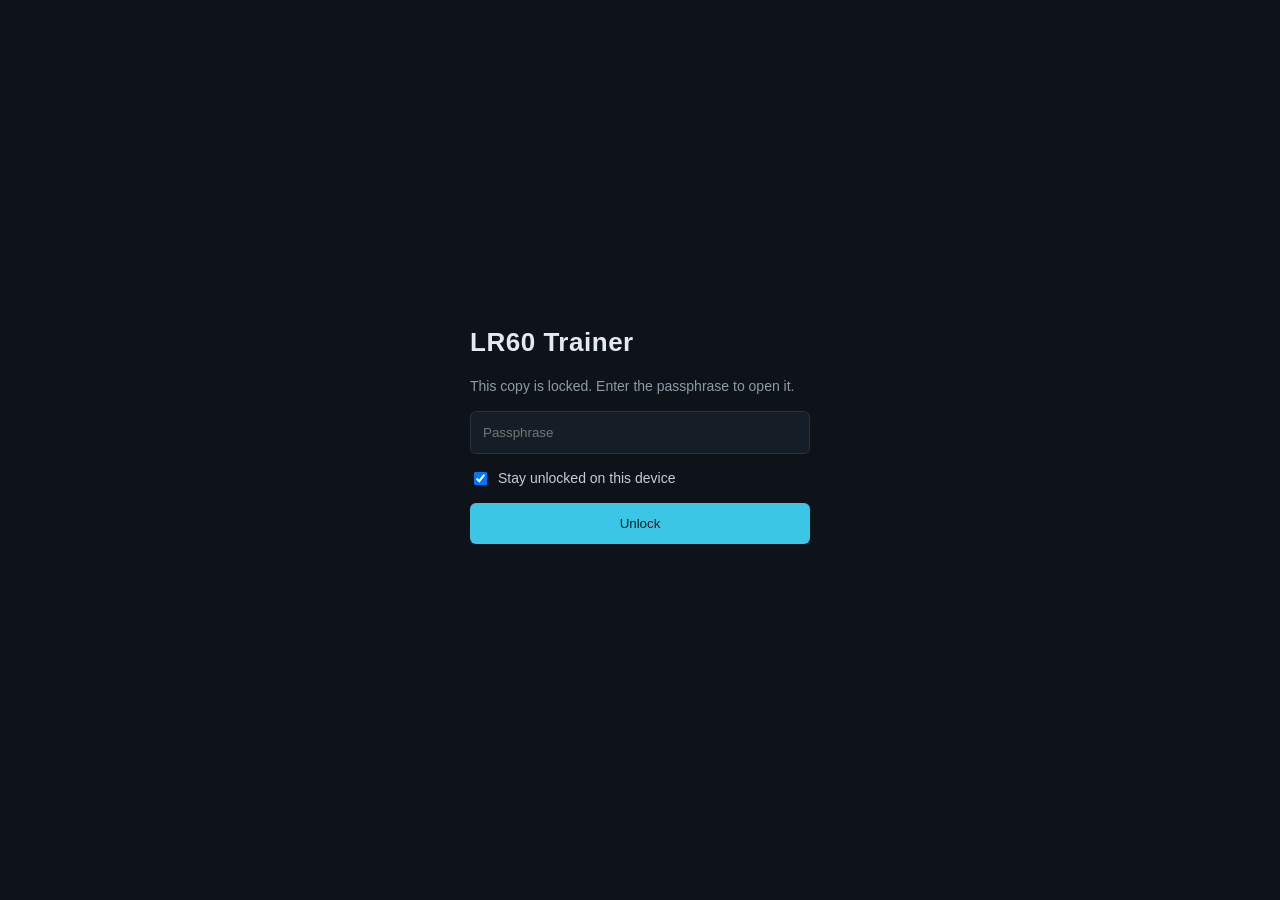
==== icons/lr60/index.html @ f3be3f56 "Add passphrase-locked LR60 Trainer to the Pages site Publishes the trainer at /icons/lr60/ as an ins" ====
<!doctype html>
<html lang="en">
<head>
<meta charset="utf-8">
<meta name="viewport" content="width=device-width,initial-scale=1,viewport-fit=cover">
<title>LR60 Trainer</title>
<meta name="robots" content="noindex,nofollow">
<meta name="apple-mobile-web-app-capable" content="yes">
<meta name="mobile-web-app-capable" content="yes">
<meta name="apple-mobile-web-app-title" content="LR60 Trainer">
<meta name="apple-mobile-web-app-status-bar-style" content="black-translucent">
<meta name="theme-color" content="#0d1318">
<link rel="manifest" href="manifest.webmanifest">
<link rel="apple-touch-icon" href="icon-180.png">
<style>
:root{color-scheme:light;box-sizing:border-box;padding-top:env(safe-area-inset-top,0px);padding-bottom:env(safe-area-inset-bottom,0px)}
html{scroll-padding-top:env(safe-area-inset-top,0px)}
body{margin:0;padding:0;font:14px -apple-system,BlinkMacSystemFont,sans-serif;background:#faf9f5;color:#141413}
img{max-width:100%}
[hidden]:not([hidden=until-found i]){display:none!important}
/* lock screen, shown until the passphrase opens the app */
#lock{min-height:100vh;display:grid;place-items:center;background:#0d1318;color:#e3eaf0;padding:24px;box-sizing:border-box;font:16px/1.5 -apple-system,BlinkMacSystemFont,"Segoe UI",sans-serif}
#lock form{width:100%;max-width:340px;display:grid;gap:14px}
#lock h1{font-size:26px;margin:0;letter-spacing:.02em}
#lock p{margin:0;color:#8d9ba7;font-size:14px}
#lock input[type=password]{font:17px inherit;padding:13px 12px;border-radius:6px;border:1px solid #27333e;background:#151e26;color:#e3eaf0;width:100%;box-sizing:border-box}
#lock label{display:flex;gap:8px;align-items:center;font-size:14px;color:#c4ced6}
#lock button{font:600 16px inherit;padding:13px;border-radius:6px;border:0;background:#3cc6e6;color:#06222b;cursor:pointer}
#lock #lockMsg{color:#ff8a80;min-height:1.4em}
</style>
</head>
<body>
<div id="lock">
  <form id="lockForm" autocomplete="off">
    <h1>LR60 Trainer</h1>
    <p>This copy is locked. Enter the passphrase to open it.</p>
    <input type="password" id="lockPass" aria-label="Passphrase" placeholder="Passphrase" autocomplete="current-password">
    <label><input type="checkbox" id="lockKeep" checked> Stay unlocked on this device</label>
    <button type="submit" id="lockGo">Unlock</button>
    <p id="lockMsg" role="alert"></p>
  </form>
</div>
<script>
(function () {
  const $ = (id) => document.getElementById(id);
  const b64 = (s) => Uint8Array.from(atob(s), (c) => c.charCodeAt(0));
  const toB64 = (u) => btoa(String.fromCharCode.apply(null, u));
  const KEY = 'lr60.unlock';
  const get = () => { try { return localStorage.getItem(KEY); } catch (e) { return null; } };
  const set = (v) => { try { v ? localStorage.setItem(KEY, v) : localStorage.removeItem(KEY); } catch (e) {} };
  let pack = null;

  async function load() {
    if (!pack) pack = await (await fetch('app.enc.json')).json();
    return pack;
  }
  // PBKDF2-SHA256 gives 64 bytes: 32 for AES-256-CBC, 32 for the HMAC that proves the passphrase is right.
  async function derive(pass, p) {
    const base = await crypto.subtle.importKey('raw', new TextEncoder().encode(pass), 'PBKDF2', false, ['deriveBits']);
    return new Uint8Array(await crypto.subtle.deriveBits({ name: 'PBKDF2', hash: 'SHA-256', salt: b64(p.salt), iterations: p.iter }, base, 512));
  }
  async function open(keys, p) {
    const iv = b64(p.iv), ct = b64(p.ct);
    const mk = await crypto.subtle.importKey('raw', keys.slice(32), { name: 'HMAC', hash: 'SHA-256' }, false, ['verify']);
    const body = new Uint8Array(iv.length + ct.length); body.set(iv); body.set(ct, iv.length);
    if (!(await crypto.subtle.verify('HMAC', mk, b64(p.mac), body))) return null;
    const ek = await crypto.subtle.importKey('raw', keys.slice(0, 32), 'AES-CBC', false, ['decrypt']);
    return new TextDecoder().decode(await crypto.subtle.decrypt({ name: 'AES-CBC', iv }, ek, ct));
  }
  // The decrypted app is a page body: styles and markup go in as they are, scripts are re-created so they run in order.
  function start(html) {
    const t = document.createElement('template'); t.innerHTML = html;
    const scripts = [...t.content.querySelectorAll('script')]; scripts.forEach((s) => s.remove());
    $('lock').remove();
    document.body.appendChild(t.content);
    scripts.forEach((s) => { const n = document.createElement('script'); n.textContent = s.textContent; document.body.appendChild(n); });
  }
  async function tryKeys(keys, keep) {
    const html = await open(keys, await load());
    if (html == null) return false;
    if (keep) set(toB64(keys));
    start(html); return true;
  }

  $('lockForm').addEventListener('submit', async (e) => {
    e.preventDefault();
    const msg = $('lockMsg'), go = $('lockGo'); msg.textContent = ''; go.disabled = true; go.textContent = 'Unlocking…';
    try {
      const p = await load();
      const ok = await tryKeys(await derive($('lockPass').value, p), $('lockKeep').checked);
      if (!ok) msg.textContent = 'That passphrase did not open it. Check it and try again.';
    } catch (err) {
      msg.textContent = 'Could not load the app. Connect to the internet once, then try again.';
    }
    go.disabled = false; go.textContent = 'Unlock';
  });

  // A device that chose to stay unlocked opens straight into the app, online or offline.
  (async () => {
    const saved = get(); if (!saved) return;
    try { if (!(await tryKeys(b64(saved), false))) set(null); } catch (e) {}
  })();

  if ('serviceWorker' in navigator) navigator.serviceWorker.register('sw.js');
})();
</script>
</body>
</html>
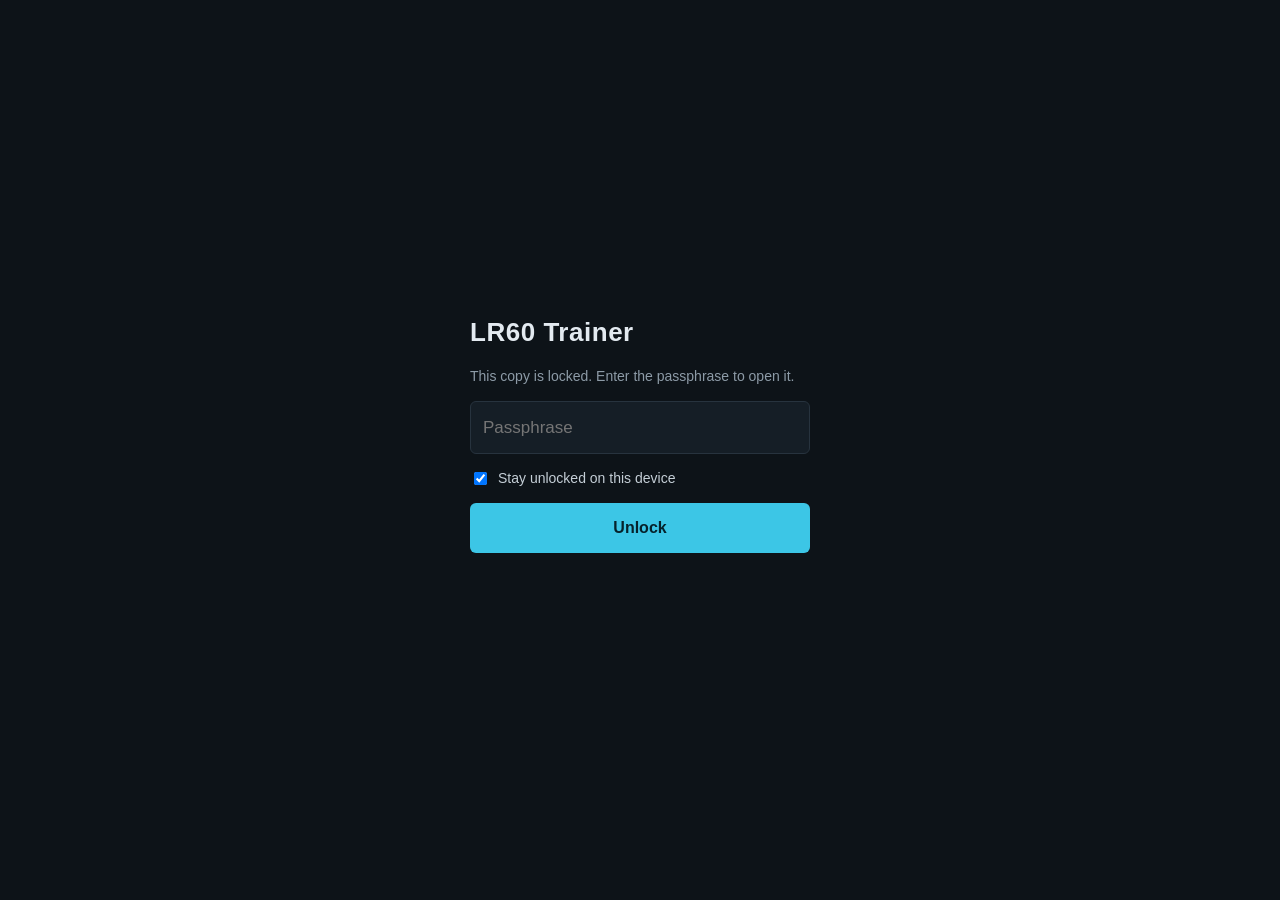
==== commit e99b6332: "Keep the two service workers from breaking each other's offline copies Steady's service worker delet" ====
--- a/icons/lr60/index.html
+++ b/icons/lr60/index.html
@@ -23,9 +23,9 @@
 #lock form{width:100%;max-width:340px;display:grid;gap:14px}
 #lock h1{font-size:26px;margin:0;letter-spacing:.02em}
 #lock p{margin:0;color:#8d9ba7;font-size:14px}
-#lock input[type=password]{font:17px inherit;padding:13px 12px;border-radius:6px;border:1px solid #27333e;background:#151e26;color:#e3eaf0;width:100%;box-sizing:border-box}
+#lock input[type=password]{font:inherit;font-size:17px;padding:13px 12px;border-radius:6px;border:1px solid #27333e;background:#151e26;color:#e3eaf0;width:100%;box-sizing:border-box}
 #lock label{display:flex;gap:8px;align-items:center;font-size:14px;color:#c4ced6}
-#lock button{font:600 16px inherit;padding:13px;border-radius:6px;border:0;background:#3cc6e6;color:#06222b;cursor:pointer}
+#lock button{font:inherit;font-size:16px;font-weight:600;padding:13px;border-radius:6px;border:0;background:#3cc6e6;color:#06222b;cursor:pointer}
 #lock #lockMsg{color:#ff8a80;min-height:1.4em}
 </style>
 </head>
